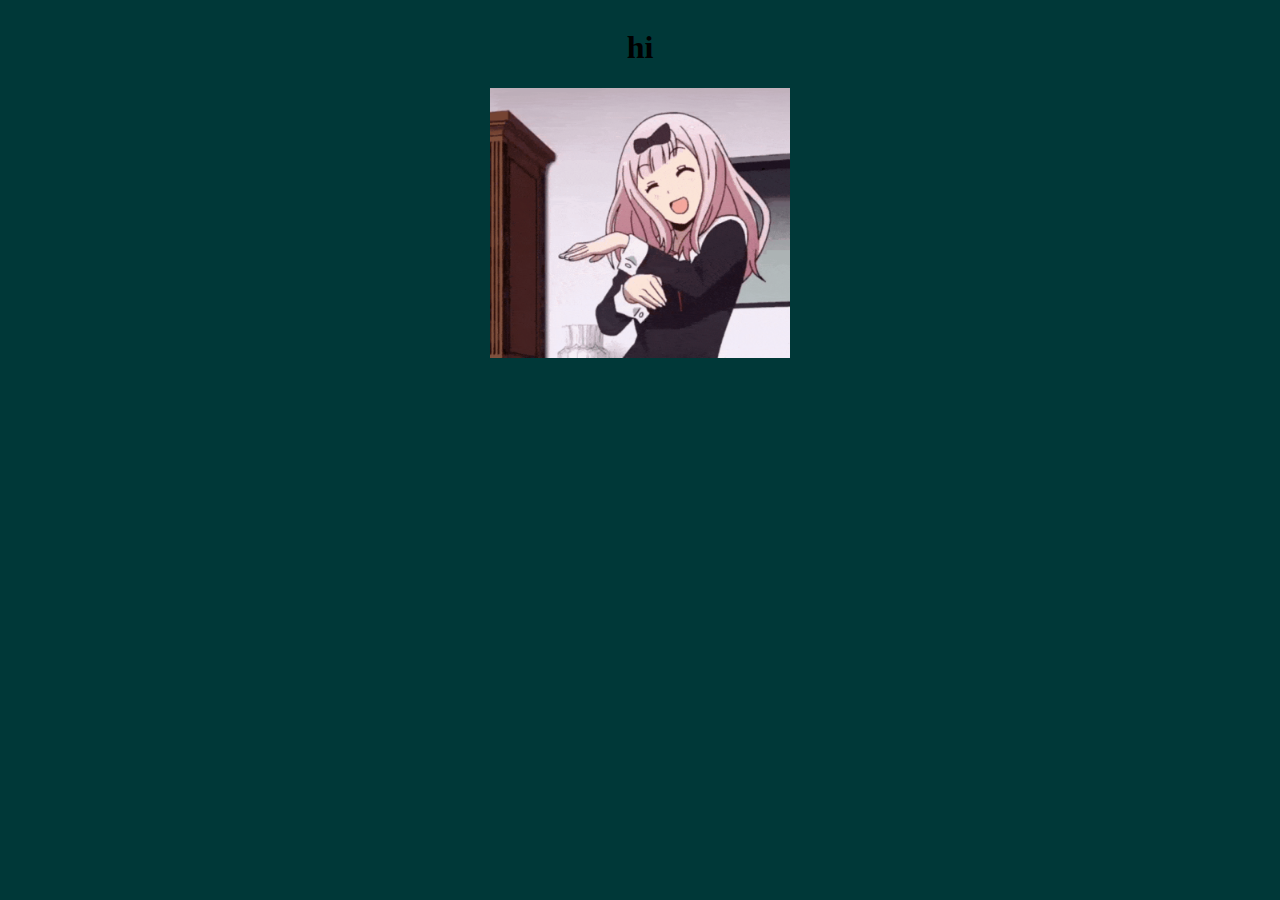
==== src/index.html @ ca0575df "save" ====
<!DOCTYPE html>
<html lang="en">
<head>
    <meta charset="UTF-8">
    <meta name="viewport" content="width=device-width, initial-scale=1.0">
    <title>MEME</title>
    <link rel="stylesheet" href="./style.css">
</head>
<body>
    <div class="conteiner">
            <h1>hi</h1>
            <img class="imgGiff" src="../asset/icegif-2013 (1) (1).gif" />
    </div>

    
</body>
</html>
---- src/style.css ----
body{
    background-color: rgb(0, 56, 56);
}
.conteiner {
    display: flex;
    flex-direction: column;
justify-content: center;
align-items: center;

}

.imgGiff {
    width: 300px;
}
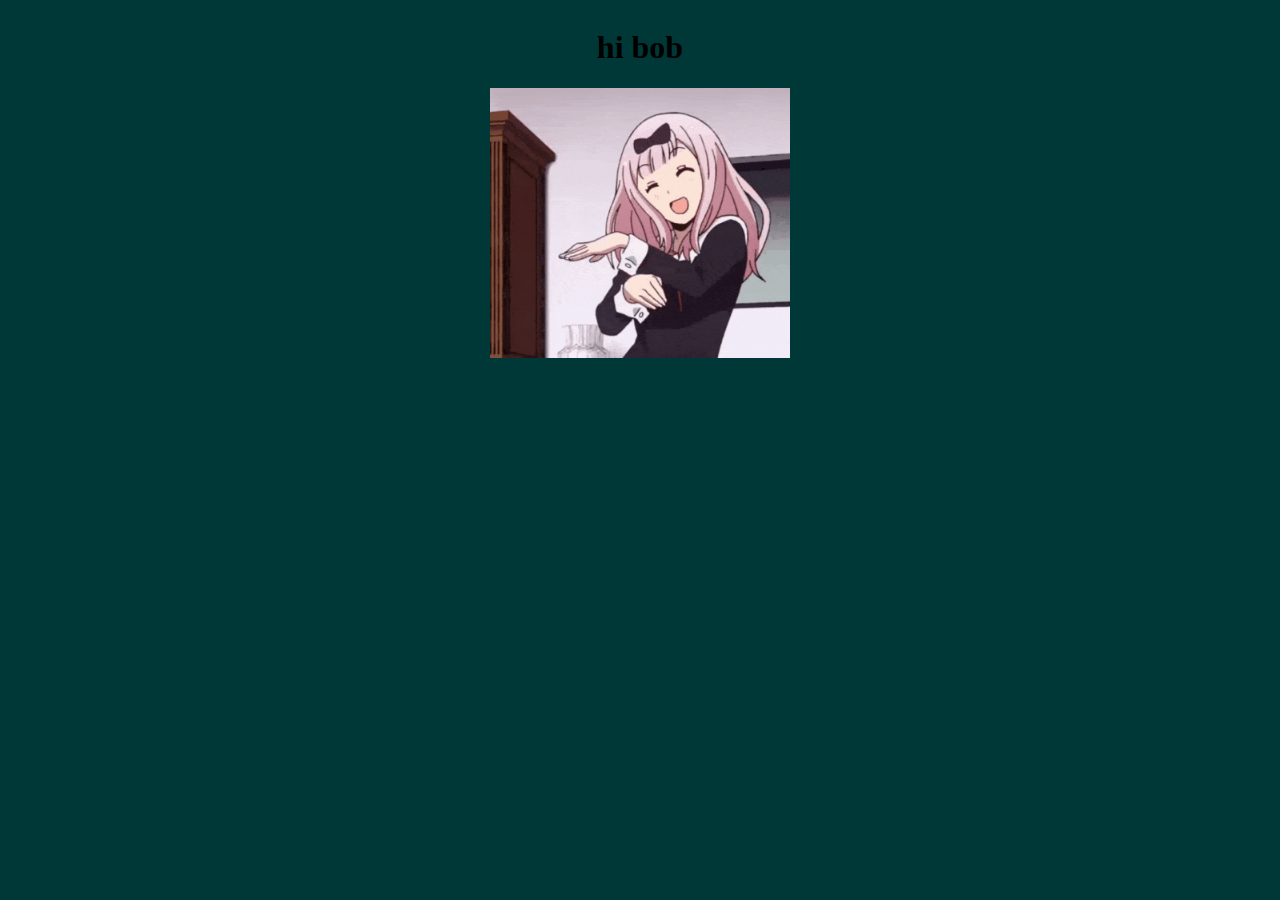
==== commit 35520327: "awd" ====
--- a/src/index.html
+++ b/src/index.html
@@ -8,10 +8,10 @@
 </head>
 <body>
     <div class="conteiner">
-            <h1>hi</h1>
-            <img class="imgGiff" src="../asset/icegif-2013 (1) (1).gif" />
+            <h1>hi bob</h1>
+            <img class="imgGiff" src="./asset/icegif-2013 (1) (1).gif" />
     </div>
 
-    
+
 </body>
 </html>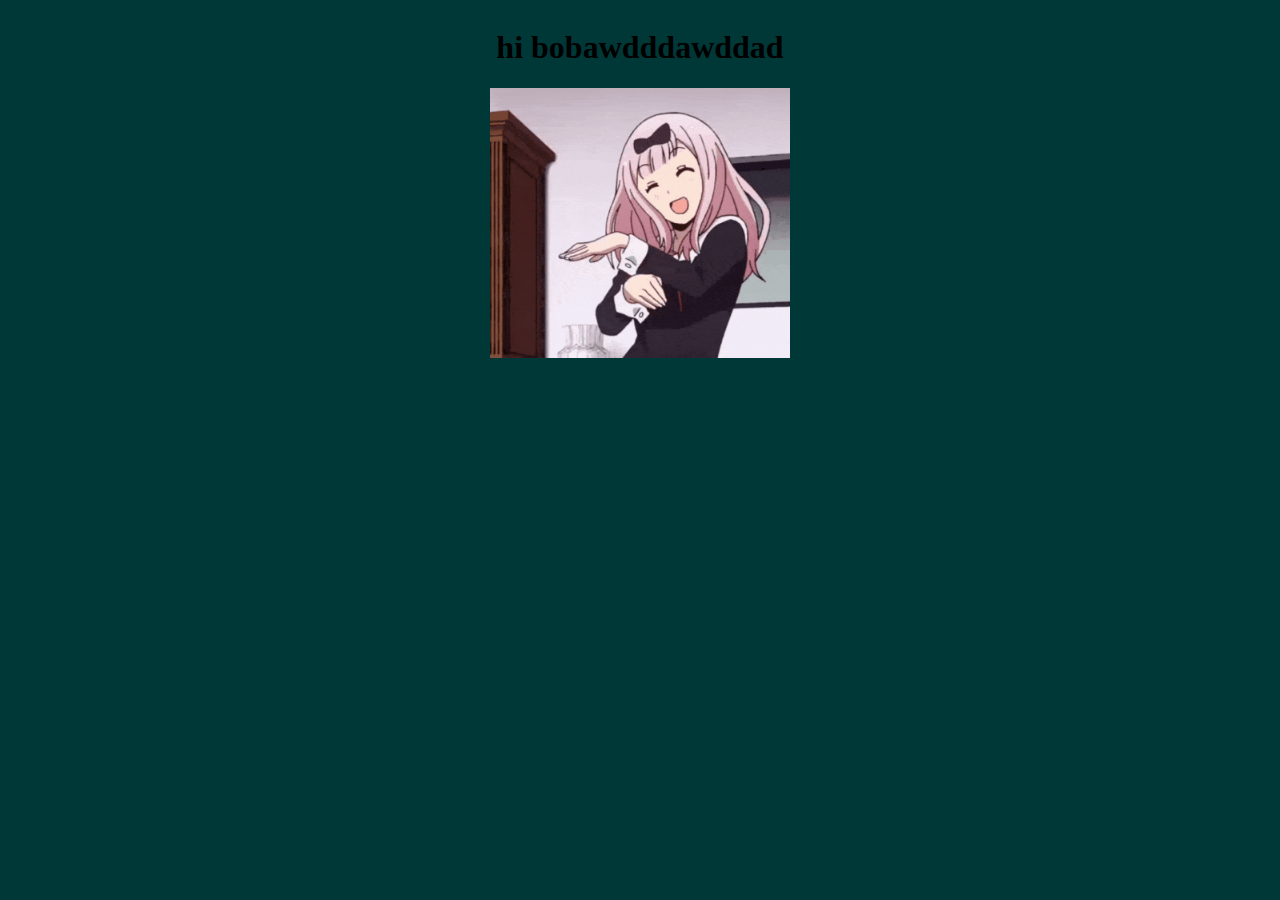
==== commit 66b39317: "awadadwaawd" ====
--- a/src/index.html
+++ b/src/index.html
@@ -8,7 +8,7 @@
 </head>
 <body>
     <div class="conteiner">
-            <h1>hi bob</h1>
+            <h1>hi bobawdddawddad</h1>
             <img class="imgGiff" src="./asset/icegif-2013 (1) (1).gif" />
     </div>
 
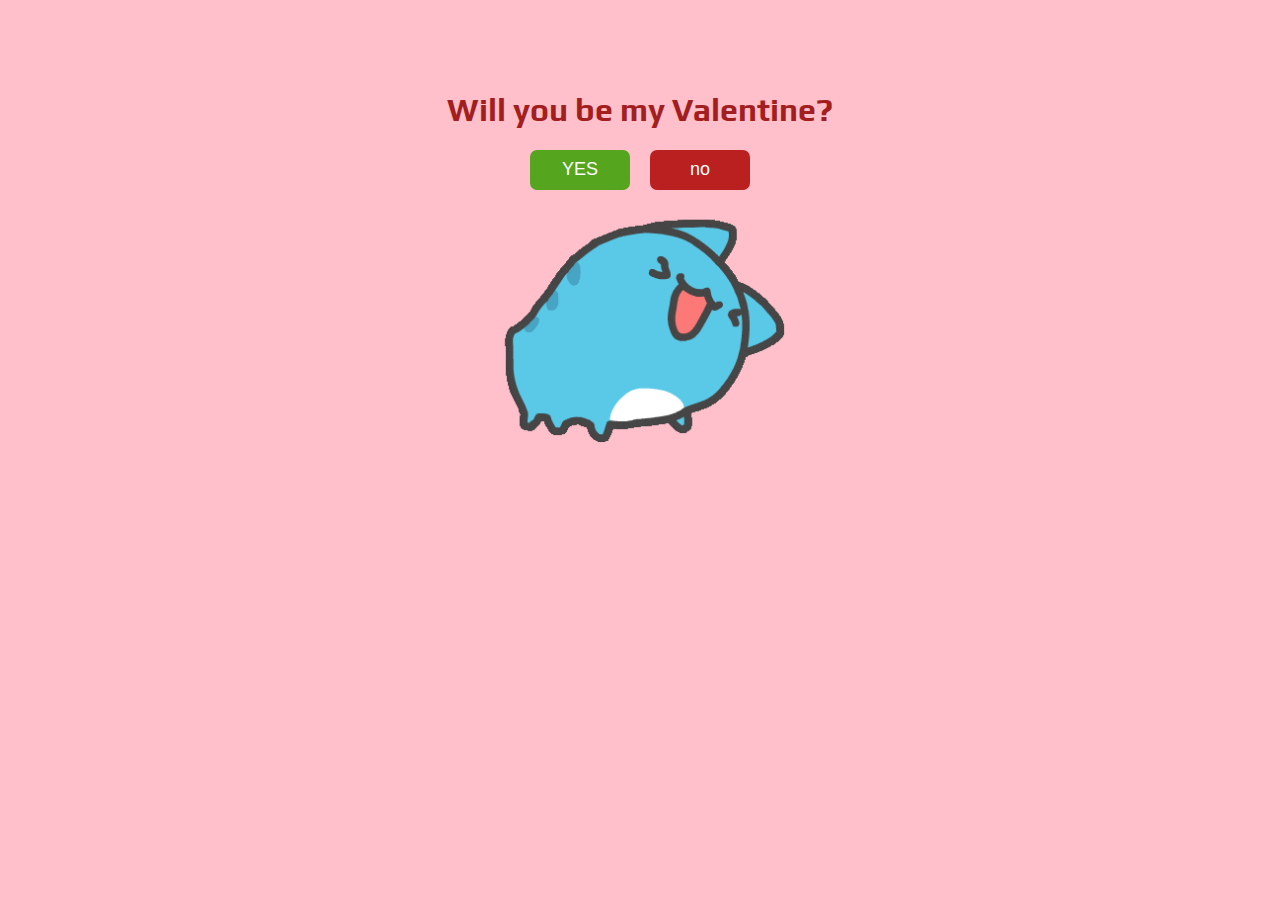
==== commit e53fe4cf: "save" ====
--- a/src/index.html
+++ b/src/index.html
@@ -1,17 +1,27 @@
 <!DOCTYPE html>
 <html lang="en">
-<head>
-    <meta charset="UTF-8">
-    <meta name="viewport" content="width=device-width, initial-scale=1.0">
-    <title>MEME</title>
-    <link rel="stylesheet" href="./style.css">
-</head>
-<body>
-    <div class="conteiner">
-            <h1>hi bobawdddawddad</h1>
-            <img class="imgGiff" src="./asset/icegif-2013 (1) (1).gif" />
-    </div>
+	<head>
+		<meta charset="UTF-8" />
+		<meta name="viewport" content="width=device-width, initial-scale=1.0" />
+		<title>MEME</title>
+		<link rel="stylesheet" href="./style.css" />
+		<link rel="preconnect" href="https://fonts.googleapis.com" />
+		<link rel="preconnect" href="https://fonts.gstatic.com" crossorigin />
+		<link
+			href="https://fonts.googleapis.com/css2?family=Noto+Sans:ital,wght@0,100..900;1,100..900&family=Play:wght@400;700&family=VT323&display=swap"
+			rel="stylesheet"
+		/>
+	</head>
+	<body>
+		<div id="conteiner" class="conteiner">
+			<h1 class="title">Will you be my Valentine?</h1>
+			<div class="boxButton">
+				<button id="btnYes" class="buttonYes">YES</button>
+				<button id="btnNo" class="buttonNo">no</button>
+			</div>
 
-
-</body>
-</html>+			<img class="imgGiff" src="./asset//yesGiffCat.gif" />
+		</div>
+	</body>
+    <script src="./index.js"></script>
+</html>
--- a/src/style.css
+++ b/src/style.css
@@ -1,14 +1,52 @@
 body{
-    background-color: rgb(0, 56, 56);
+    /* background-color: rgb(0, 56, 56); */
+   background-color: pink;
+   
 }
 .conteiner {
+    margin-top: 70px;
     display: flex;
     flex-direction: column;
 justify-content: center;
 align-items: center;
 
 }
+.title {
+    color: rgb(163, 31, 31);
+    font-family: "Play", serif;
+  font-weight: 600;
+  font-style: normal;
 
+}
 .imgGiff {
     width: 300px;
+}
+
+.boxButton {
+    gap: 20px;
+    display: flex;
+    justify-content: center;
+    align-items: center;
+}
+
+.buttonYes{
+    width: 100px;
+    height: 40px;
+    border: 0;
+    border-radius: 7px;
+    background-color: rgb(85, 165, 31);
+    color: white;
+    font-size: 18px;
+    font-weight: 500;
+}
+
+.buttonNo{
+    background-color: rgb(187, 32, 32);
+    color: white;
+    font-size: 18px;
+    font-weight: 500;
+    width: 100px;
+    height: 40px;
+    border: 0;
+    border-radius: 7px;
 }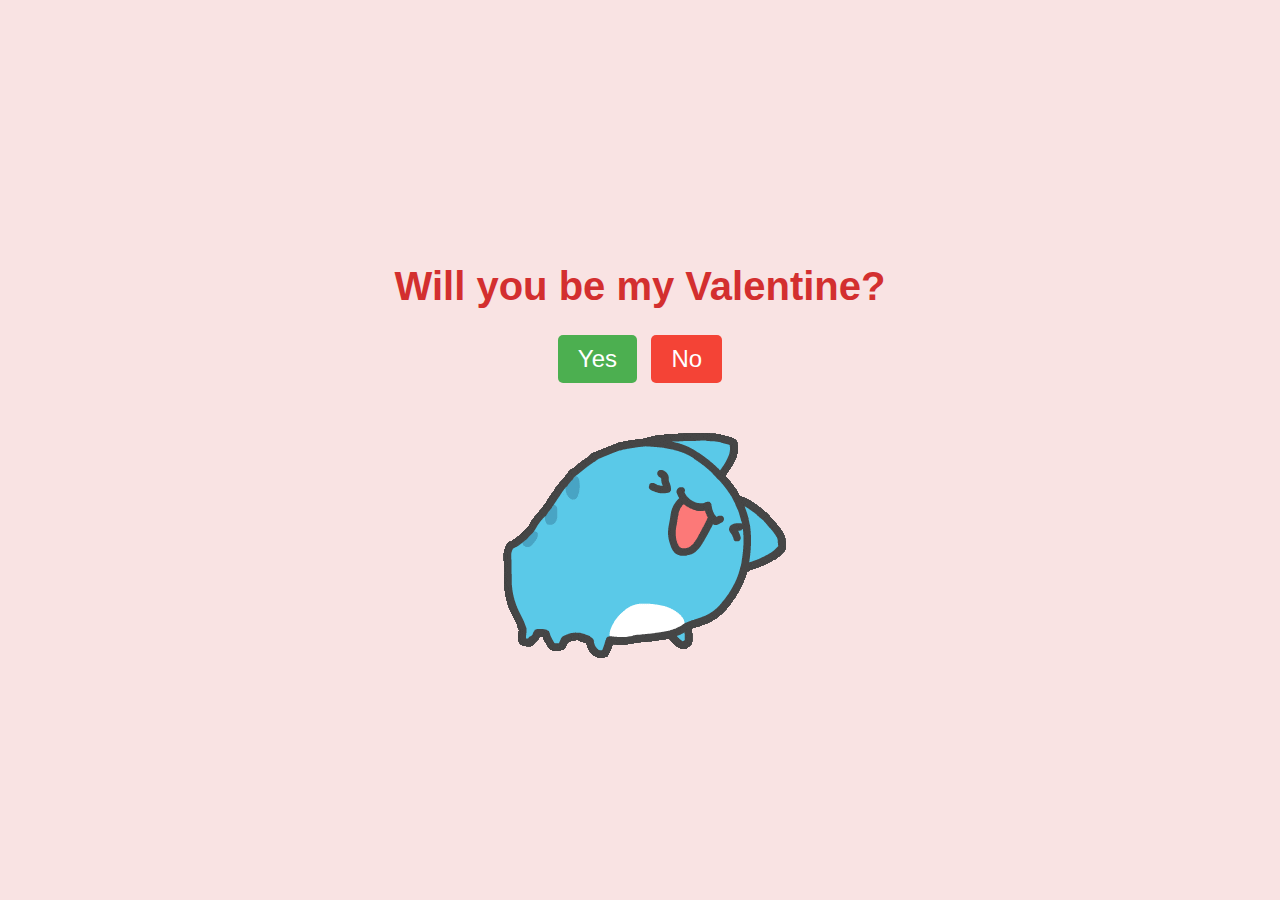
==== commit 31fafe36: "save" ====
--- a/src/index.html
+++ b/src/index.html
@@ -13,15 +13,15 @@
 		/>
 	</head>
 	<body>
-		<div id="conteiner" class="conteiner">
-			<h1 class="title">Will you be my Valentine?</h1>
-			<div class="boxButton">
-				<button id="btnYes" class="buttonYes">YES</button>
-				<button id="btnNo" class="buttonNo">no</button>
-			</div>
-
-			<img class="imgGiff" src="./asset//yesGiffCat.gif" />
-		</div>
-	</body>
+        <div class="container">
+            <h1>Will you be my Valentine?</h1>
+            <div class="buttons">
+                <button class="yes-button" onclick="handleYesClick()">Yes</button>
+                <button class="no-button" onclick="handleNoClick()">No</button>
+            </div>
+            <div class="gif_container">
+                <img src="./asset/yesGiffCat.gif" alt="Cute GIF">
+            </div>
+        </div>
     <script src="./index.js"></script>
 </html>
--- a/src/style.css
+++ b/src/style.css
@@ -1,52 +1,53 @@
-body{
-    /* background-color: rgb(0, 56, 56); */
-   background-color: pink;
-   
-}
-.conteiner {
-    margin-top: 70px;
-    display: flex;
-    flex-direction: column;
-justify-content: center;
-align-items: center;
 
-}
-.title {
-    color: rgb(163, 31, 31);
-    font-family: "Play", serif;
-  font-weight: 600;
-  font-style: normal;
 
-}
-.imgGiff {
-    width: 300px;
-}
-
-.boxButton {
-    gap: 20px;
+body {
     display: flex;
     justify-content: center;
     align-items: center;
-}
-
-.buttonYes{
-    width: 100px;
-    height: 40px;
-    border: 0;
-    border-radius: 7px;
-    background-color: rgb(85, 165, 31);
+    height: 100vh;
+    margin: 0;
+    background-color: #f9e3e3;
+    font-family: 'Arial', sans-serif;
+    flex-direction: column;
+  }
+  
+  .container {
+    text-align: center;
+  }
+  
+  h1 {
+    font-size: 2.5em;
+    color: #d32f2f;
+  }
+  
+  .buttons {
+    margin-top: 20px;
+  }
+  
+  .yes-button {
+    font-size: 1.5em;
+    padding: 10px 20px;
+    margin-right: 10px;
+    background-color: #4caf50;
     color: white;
-    font-size: 18px;
-    font-weight: 500;
-}
-
-.buttonNo{
-    background-color: rgb(187, 32, 32);
+    border: none;
+    border-radius: 5px;
+    cursor: pointer;
+  }
+  
+  .no-button {
+    font-size: 1.5em;
+    padding: 10px 20px;
+    background-color: #f44336;
     color: white;
-    font-size: 18px;
-    font-weight: 500;
-    width: 100px;
-    height: 40px;
-    border: 0;
-    border-radius: 7px;
-}+    border: none;
+    border-radius: 5px;
+    cursor: pointer;
+  }
+  
+  .gif_container img {
+    max-width: 100%;
+    height: auto;
+    border-radius: 10px;
+    margin-top: 20px;
+  }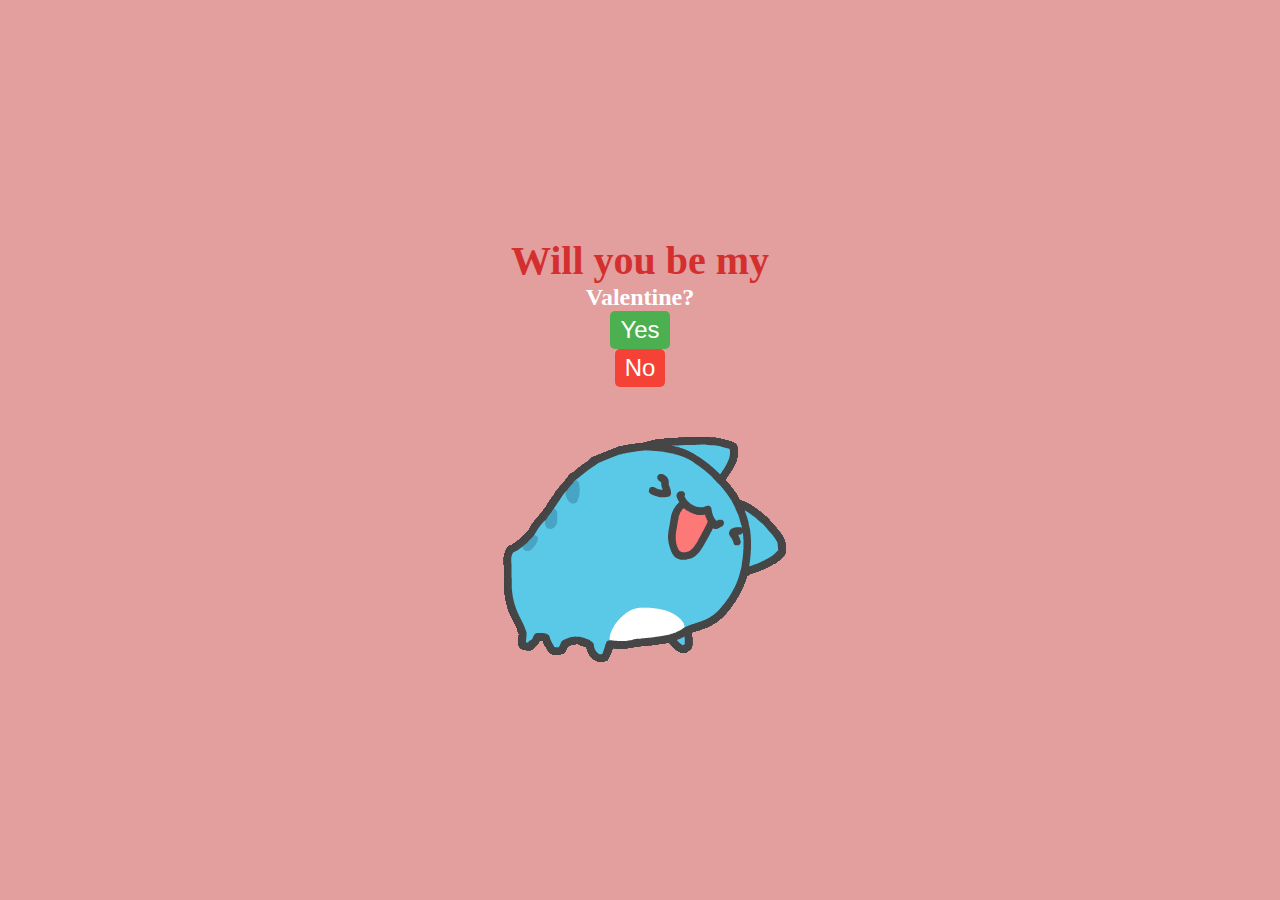
==== commit e660ef23: "aergg" ====
--- a/src/index.html
+++ b/src/index.html
@@ -3,7 +3,7 @@
 	<head>
 		<meta charset="UTF-8" />
 		<meta name="viewport" content="width=device-width, initial-scale=1.0" />
-		<title>MEME</title>
+		<title>Valentinochka</title>
 		<link rel="stylesheet" href="./style.css" />
 		<link rel="preconnect" href="https://fonts.googleapis.com" />
 		<link rel="preconnect" href="https://fonts.gstatic.com" crossorigin />
@@ -14,14 +14,14 @@
 	</head>
 	<body>
         <div class="container">
-            <h1>Will you be my Valentine?</h1>
-            <div class="buttons">
+            <h1 class="titleone">Will you be my </h1>
+            <h2 class="titleTwo">Valentine?</h2>
                 <button class="yes-button" onclick="handleYesClick()">Yes</button>
                 <button class="no-button" onclick="handleNoClick()">No</button>
-            </div>
-            <div class="gif_container">
-                <img src="./asset/yesGiffCat.gif" alt="Cute GIF">
-            </div>
+
+            
+                <img class="gifka" src="./asset/yesGiffCat.gif" alt="Cute GIF">
+           
         </div>
     <script src="./index.js"></script>
 </html>
--- a/src/style.css
+++ b/src/style.css
@@ -1,53 +1,72 @@
+body {
+	background: #c9404082;
+}
 
+.container {
+	width: 100%;
+	height: 100vh;
+	display: flex;
+	flex-direction: column;
+	align-items: center;
+	justify-content: center;
+}
 
-body {
-    display: flex;
-    justify-content: center;
-    align-items: center;
-    height: 100vh;
-    margin: 0;
-    background-color: #f9e3e3;
-    font-family: 'Arial', sans-serif;
-    flex-direction: column;
-  }
-  
-  .container {
-    text-align: center;
-  }
-  
-  h1 {
-    font-size: 2.5em;
-    color: #d32f2f;
-  }
-  
-  .buttons {
-    margin-top: 20px;
-  }
-  
-  .yes-button {
-    font-size: 1.5em;
-    padding: 10px 20px;
-    margin-right: 10px;
-    background-color: #4caf50;
-    color: white;
-    border: none;
-    border-radius: 5px;
-    cursor: pointer;
-  }
-  
-  .no-button {
-    font-size: 1.5em;
-    padding: 10px 20px;
-    background-color: #f44336;
-    color: white;
-    border: none;
-    border-radius: 5px;
-    cursor: pointer;
-  }
-  
-  .gif_container img {
-    max-width: 100%;
-    height: auto;
-    border-radius: 10px;
-    margin-top: 20px;
-  }+h1 {
+	font-size: 2.5em;
+	color: #d32f2f;
+	z-index: 10;
+}
+
+.buttons {
+	margin-top: 20px;
+}
+
+.titleTwo{
+  color: white;
+}
+* {
+	padding: 0;
+	margin: 0;
+	box-sizing: border-box;
+}
+.yes-button {
+	transition: all 0.8s ease-in-out;
+
+	font-size: 1.5em;
+	padding: 5px 10px;
+	background-color: #4caf50;
+	color: white;
+	border: none;
+	border-radius: 5px;
+	cursor: pointer;
+}
+
+.no-button {
+	z-index: 10;
+	font-size: 1.5em;
+
+	padding: 5px 10px;
+	background-color: #f44336;
+	color: white;
+	border: none;
+	border-radius: 5px;
+}
+
+.gifka {
+	max-width: 100%;
+	height: auto;
+	border-radius: 10px;
+	margin-top: 20px;
+}
+.last {
+	font-size: 80px;
+	transition: all 0.8s ease;
+	background-color: #4caf50;
+
+	font-size: 100px;
+	width: 100vw;
+	height: 100vh;
+	z-index: 100;
+	border: 0;
+	position: absolute;
+}
